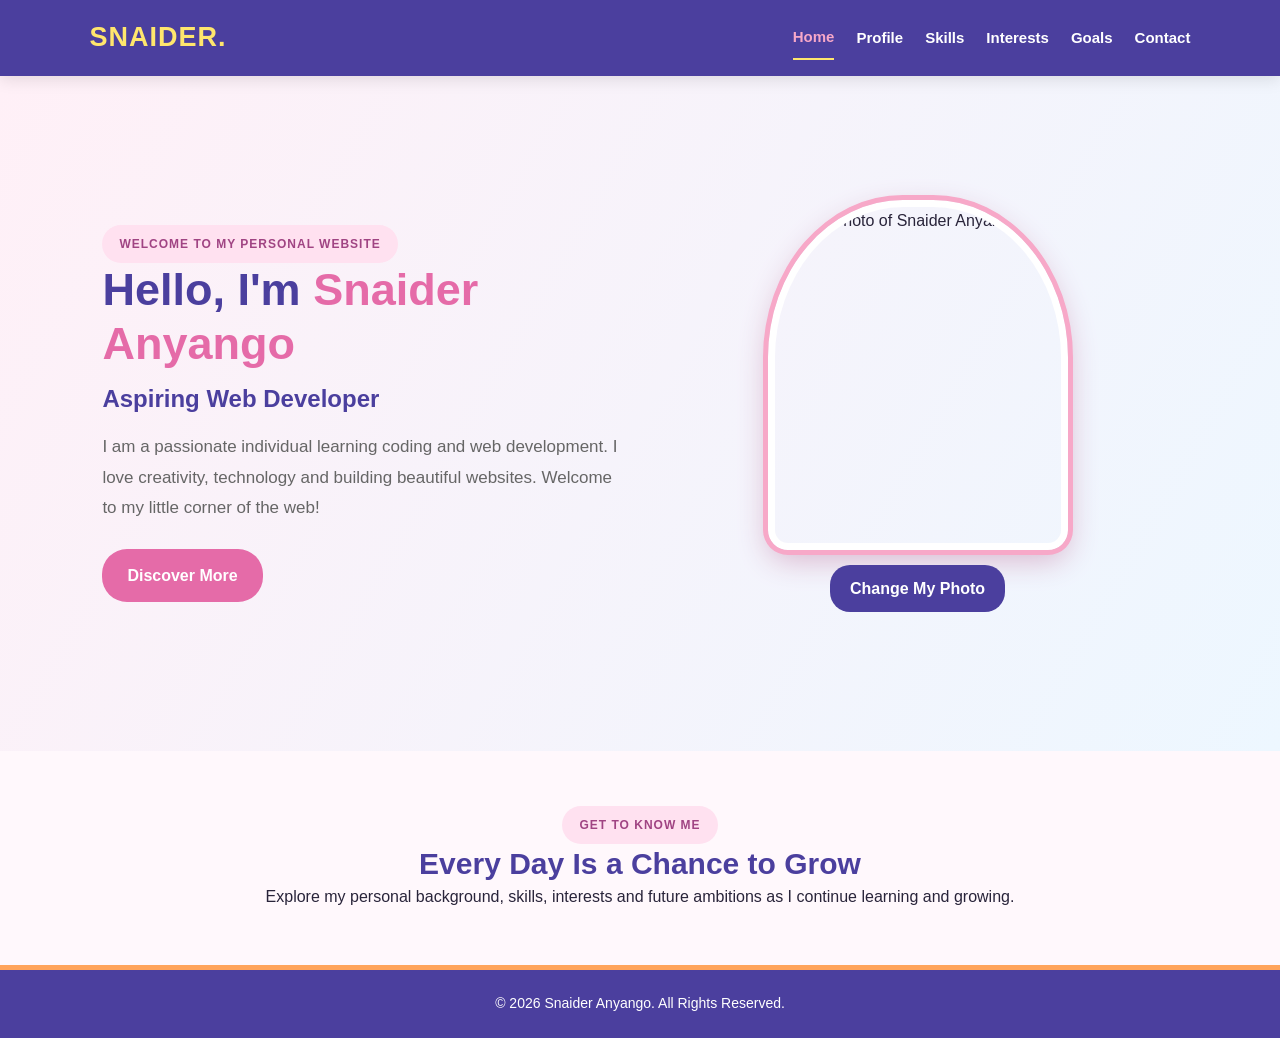
==== index.html @ adc33dcf "first commit" ====
<!DOCTYPE html>
<html lang="en">
<head>
    <meta charset="UTF-8">
    <meta name="viewport" content="width=device-width, initial-scale=1.0">
    <title>Home | Snaider Anyango</title>
    <link rel="stylesheet" href="style.css">
</head>
<body>

<header class="navbar">
    <a href="index.html" class="logo">SNAIDER.</a>
    <button class="menu-toggle" aria-label="Open menu">☰</button>
    <nav class="nav-links">
        <a href="index.html" class="active">Home</a>
        <a href="profile.html">Profile</a>
        <a href="skills.html">Skills</a>
        <a href="interests.html">Interests</a>
        <a href="goals.html">Goals</a>
        <a href="contact.html">Contact</a>
    </nav>
</header>

<main>
    <section class="hero">
        <div class="hero-content">
            <span class="small-tag">WELCOME TO MY PERSONAL WEBSITE</span>
            <h1>Hello, I'm <span>Snaider Anyango</span></h1>
            <h2>Aspiring Web Developer</h2>

            <p>
                I am a passionate individual learning coding and web
                development. I love creativity, technology and building
                beautiful websites. Welcome to my little corner of the web!
            </p>

            <a href="profile.html" class="btn">Discover More</a>
        </div>

        <div class="hero-image">
            <img id="profilePhoto"
                 src="images/profile.jpg"
                 alt="Photo of Snaider Anyango">

            <label for="photoUpload" class="upload-btn">
                Change My Photo
            </label>
            <input type="file" id="photoUpload" accept="image/*">
        </div>
    </section>

    <section class="home-welcome">
        <span class="small-tag">GET TO KNOW ME</span>
        <h2>Every Day Is a Chance to Grow</h2>
        <p>
            Explore my personal background, skills, interests and future
            ambitions as I continue learning and growing.
        </p>
    </section>
</main>

<footer>
    <p>&copy; <span id="year">2026</span> Snaider Anyango. All Rights Reserved.</p>
</footer>

<script src="script.js"></script>
</body>
</html>
---- style.css ----
/* ==================================================
   SNAIDER ANYANGO - PERSONAL PROFILE WEBSITE
   Complete Website Design
   Colours: Pink, Green, Blue, White, Yellow,
            Orange, Violet and Indigo
================================================== */


/* ==================================================
   1. COLOUR VARIABLES
================================================== */

:root {
    --pink: #F7A8C8;
    --light-green: #A8E6A3;
    --blue: #55A9E8;
    --white: #FFFFFF;
    --yellow: #FFE66D;
    --orange: #FFA45B;
    --violet: #A78BFA;
    --indigo: #4B3F9E;

    --dark: #29243A;
    --grey: #777386;
    --light-bg: #F8F7FF;

    --shadow: 0 8px 25px rgba(75, 63, 158, 0.12);
    --radius: 18px;
}


/* ==================================================
   2. GENERAL WEBSITE STYLING
================================================== */

* {
    margin: 0;
    padding: 0;
    box-sizing: border-box;
}

html {
    scroll-behavior: smooth;
}

body {
    font-family: 'Segoe UI', Arial, sans-serif;
    background: var(--light-bg);
    color: var(--dark);
    line-height: 1.7;
}

img {
    max-width: 100%;
    display: block;
}

a {
    text-decoration: none;
}

button,
input,
textarea {
    font-family: inherit;
}


/* ==================================================
   3. NAVIGATION BAR
================================================== */

header {
    background: var(--indigo);
    position: sticky;
    top: 0;
    z-index: 1000;
    box-shadow: 0 4px 15px rgba(0,0,0,0.1);
}

.navbar {
    min-height: 75px;
    padding: 15px 7%;
    display: flex;
    align-items: center;
    justify-content: space-between;
}

.logo {
    color: var(--yellow);
    font-size: 27px;
    font-weight: 800;
    letter-spacing: 1px;
}

.nav-links {
    display: flex;
    align-items: center;
    gap: 22px;
    list-style: none;
}

.nav-links a {
    color: var(--white);
    font-size: 15px;
    font-weight: 600;
    transition: 0.3s;
    padding: 8px 0;
}

.nav-links a:hover,
.nav-links a.active {
    color: var(--pink);
    border-bottom: 2px solid var(--yellow);
}

/* Mobile menu icon */

.menu-toggle {
    display: none;
    background: var(--pink);
    color: var(--indigo);
    font-size: 25px;
    border: none;
    padding: 5px 12px;
    border-radius: 8px;
    cursor: pointer;
}


/* ==================================================
   4. COMMON PAGE HEADINGS
================================================== */

h1,
h2,
h3 {
    color: var(--indigo);
    line-height: 1.3;
}

.page-heading {
    text-align: center;
    padding: 55px 20px 35px;
}

.page-heading h1 {
    font-size: 38px;
    margin-bottom: 12px;
}

.page-heading p {
    color: var(--grey);
    font-size: 16px;
}

section {
    padding: 55px 8%;
}


/* ==================================================
   5. HOME PAGE
================================================== */

.hero {
    min-height: 80vh;
    display: flex;
    align-items: center;
    justify-content: space-between;
    gap: 50px;
    padding: 65px 8%;

    background: linear-gradient(
        120deg,
        #FFFFFF 45%,
        #FCE4EF 45%,
        #E7DEFF 100%
    );
}

.hero-content {
    flex: 1;
}

.hero-content h4 {
    color: #D76E9C;
    letter-spacing: 3px;
    font-size: 14px;
    margin-bottom: 20px;
}

.hero-content h1 {
    color: var(--indigo);
    font-size: 45px;
    margin-bottom: 12px;
}

.hero-content h1 span {
    color: #D76E9C;
}

.hero-content h2 {
    color: var(--blue);
    margin-bottom: 18px;
}

.hero-content p {
    max-width: 550px;
    font-size: 17px;
    line-height: 1.9;
    color: var(--dark);
    margin-bottom: 20px;
}

.hero-btn {
    display: inline-block;
    background: var(--violet);
    color: var(--white);
    padding: 13px 28px;
    border-radius: 30px;
    font-weight: bold;
    transition: 0.3s;
}

.hero-btn:hover {
    background: var(--orange);
    color: var(--dark);
    transform: translateY(-3px);
}

/* Home page photo - RIGHT SIDE */

.hero-image {
    flex: 1;
    display: flex;
    flex-direction: column;
    align-items: center;
    justify-content: center;
}

.hero-image img {
    width: 320px;
    height: 370px;
    object-fit: cover;
    border-radius: 45% 45% 20px 20px;
    border: 7px solid var(--white);
    outline: 5px solid var(--pink);
    box-shadow: var(--shadow);
}

.upload-btn {
    background: var(--yellow);
    color: var(--dark);
    padding: 12px 22px;
    border-radius: 25px;
    margin-top: 25px;
    cursor: pointer;
    font-weight: 600;
    transition: 0.3s;
}

.upload-btn:hover {
    background: var(--light-green);
}


/* ==================================================
   6. PROFILE PAGE
================================================== */

.profile-section {
    max-width: 1100px;
    margin: auto;
    padding: 55px 25px;
}

.profile-box {
    background: var(--white);
    padding: 35px;
    border-radius: var(--radius);
    box-shadow: var(--shadow);
    border-left: 6px solid var(--pink);
    margin-bottom: 25px;
}

.profile-box h2 {
    margin-bottom: 15px;
    color: var(--indigo);
}

.profile-box p {
    color: var(--grey);
    line-height: 1.9;
}

.profile-grid {
    display: grid;
    grid-template-columns: repeat(2, 1fr);
    gap: 22px;
}

.profile-card {
    background: #FCE4EF;
    padding: 25px;
    border-radius: var(--radius);
    transition: 0.3s;
}

.profile-card:nth-child(2) {
    background: #EAF4FF;
}

.profile-card:nth-child(3) {
    background: #FFF8D9;
}

.profile-card:nth-child(4) {
    background: #E4F7E3;
}

.profile-card:hover {
    transform: translateY(-6px);
    box-shadow: var(--shadow);
}


/* ==================================================
   7. SKILLS PAGE
================================================== */

.skills-section {
    max-width: 1100px;
    margin: auto;
    padding: 50px 25px;
}

.skills-grid {
    display: grid;
    grid-template-columns: repeat(3, 1fr);
    gap: 22px;
}

.skill-card {
    background: var(--white);
    padding: 28px;
    border-radius: var(--radius);
    box-shadow: var(--shadow);
    text-align: center;
    border-bottom: 5px solid var(--pink);
    transition: 0.3s;
}

.skill-card:nth-child(2) {
    border-color: var(--blue);
}

.skill-card:nth-child(3) {
    border-color: var(--light-green);
}

.skill-card:nth-child(4) {
    border-color: var(--yellow);
}

.skill-card:nth-child(5) {
    border-color: var(--orange);
}

.skill-card:nth-child(6) {
    border-color: var(--violet);
}

.skill-card:hover {
    transform: translateY(-8px);
}

.skill-card h3 {
    margin: 12px 0;
}

.skill-icon {
    font-size: 40px;
}

/* Skill progress bars */

.skill-bar {
    width: 100%;
    height: 10px;
    background: #EEEAFB;
    border-radius: 20px;
    overflow: hidden;
    margin-top: 15px;
}

.skill-progress {
    height: 100%;
    background: linear-gradient(
        90deg,
        var(--pink),
        var(--violet),
        var(--blue)
    );
    border-radius: 20px;
}


/* ==================================================
   8. INTERESTS PAGE
================================================== */

.interests-section {
    max-width: 1100px;
    margin: auto;
    padding: 50px 25px;
}

.interests-grid {
    display: grid;
    grid-template-columns: repeat(3, 1fr);
    gap: 25px;
}

.interest-card {
    background: var(--white);
    padding: 30px 22px;
    text-align: center;
    border-radius: var(--radius);
    box-shadow: var(--shadow);
    transition: 0.3s;
}

.interest-card:hover {
    transform: translateY(-8px) rotate(1deg);
}

.interest-card:nth-child(1) {
    background: #FCE4EF;
}

.interest-card:nth-child(2) {
    background: #EAF4FF;
}

.interest-card:nth-child(3) {
    background: #E4F7E3;
}

.interest-card:nth-child(4) {
    background: #FFF8D9;
}

.interest-card:nth-child(5) {
    background: #F3EEFF;
}

.interest-card:nth-child(6) {
    background: #FFF0E4;
}

.interest-icon {
    font-size: 42px;
    margin-bottom: 15px;
}

.interest-card h3 {
    margin-bottom: 10px;
}

.interest-card p {
    color: var(--grey);
}


/* ==================================================
   9. GOALS AND AMBITIONS PAGE
================================================== */

.goals-hero {
    position: relative;
    padding: 75px 8%;
    background: linear-gradient(
        120deg,
        var(--indigo),
        var(--violet),
        var(--pink)
    );
    color: var(--white);
    overflow: hidden;
    border-radius: 0 0 45px 45px;
}

.goals-intro {
    max-width: 700px;
    position: relative;
    z-index: 2;
}

.small-tag {
    display: inline-block;
    background: var(--yellow);
    color: var(--dark);
    padding: 9px 16px;
    border-radius: 30px;
    font-size: 12px;
    font-weight: bold;
    letter-spacing: 2px;
}

.goals-hero h1 {
    color: var(--white);
    font-size: 45px;
    margin-top: 30px;
}

.goals-hero h1 span {
    color: var(--yellow);
}

.goals-hero p {
    color: var(--white);
    font-size: 17px;
    line-height: 1.8;
}

.goals-decoration {
    position: absolute;
    right: 10%;
    top: 10px;
    font-size: 180px;
    color: rgba(255,255,255,0.15);
}

.goals-container {
    max-width: 1100px;
    margin: auto;
    padding: 55px 25px;
}

.vision-mission {
    display: grid;
    grid-template-columns: repeat(2, 1fr);
    gap: 25px;
}

.goal-card {
    padding: 35px;
    border-radius: 22px;
    min-height: 190px;
    transition: 0.3s;
}

.goal-card:hover,
.future-card:hover {
    transform: translateY(-7px);
}

.vision-card {
    background: #FCE4EF;
    border-left: 7px solid var(--pink);
}

.mission-card {
    background: #EAF4FF;
    border-left: 7px solid var(--blue);
}

.goal-icon {
    font-size: 35px;
}

.goal-card h2 {
    margin: 10px 0;
}

.goal-card p {
    line-height: 1.8;
}

.goals-heading {
    text-align: center;
    margin: 75px 0 30px;
}

.goals-heading span {
    color: #E58A38;
    font-weight: bold;
    font-size: 12px;
    letter-spacing: 2px;
}

.goals-heading h2 {
    font-size: 32px;
    margin: 12px 0;
}

.goals-heading p {
    color: var(--grey);
}

.goal-list {
    display: grid;
    grid-template-columns: repeat(2, 1fr);
    gap: 18px;
}

.goal-item {
    display: flex;
    align-items: center;
    gap: 16px;
    padding: 22px;
    background: var(--white);
    border-radius: 16px;
    box-shadow: var(--shadow);
    border: 1px solid #EEEAFB;
    transition: 0.3s;
}

.goal-item:hover {
    transform: translateX(6px);
    border-color: var(--violet);
}

.number {
    background: var(--indigo);
    color: var(--white);
    min-width: 42px;
    height: 42px;
    display: grid;
    place-items: center;
    border-radius: 12px;
    font-weight: bold;
}

.goal-item h3 {
    margin: 0 0 7px;
    font-size: 17px;
}

.goal-item p {
    color: var(--grey);
    margin: 0;
    font-size: 14px;
}

.goal-symbol {
    margin-left: auto;
    font-size: 25px;
}

.future-grid {
    display: grid;
    grid-template-columns: repeat(4, 1fr);
    gap: 18px;
}

.future-card {
    padding: 25px 18px;
    border-radius: 18px;
    text-align: center;
    transition: 0.3s;
}

.future-card > div {
    font-size: 38px;
    margin-bottom: 15px;
}

.future-card h3 {
    font-size: 17px;
}

.future-card p {
    line-height: 1.6;
    font-size: 14px;
}

.future-pink {
    background: #FCE4EF;
}

.future-blue {
    background: #EAF4FF;
}

.future-yellow {
    background: #FFF8D9;
}

.future-green {
    background: #E4F7E3;
}

.motto-section {
    margin-top: 80px;
    padding: 55px 30px;
    text-align: center;
    background: linear-gradient(
        120deg,
        var(--indigo),
        var(--violet)
    );
    border-radius: 25px;
    color: var(--white);
}

.motto-star {
    color: var(--yellow);
    font-size: 35px;
}

.motto-section h2 {
    color: var(--yellow);
    letter-spacing: 4px;
}

.motto-section blockquote {
    font-size: 23px;
    font-style: italic;
    line-height: 1.7;
    max-width: 750px;
    margin: 25px auto;
    color: var(--white);
}

.motto-section p {
    color: var(--yellow);
    font-weight: bold;
}


/* ==================================================
   10. CONTACT PAGE
================================================== */

.contact-section {
    background: linear-gradient(
        135deg,
        var(--white),
        #FCE4EF,
        #EAF4FF,
        #F3EEFF
    );
    padding: 45px 20px;
}

.contact-box {
    max-width: 600px;
    margin: 35px auto;
    padding: 35px;
    background: var(--white);
    border-radius: 18px;
    box-shadow: var(--shadow);
    border-top: 5px solid var(--pink);
}

.contact-box h3 {
    text-align: center;
    color: var(--indigo);
    margin-bottom: 25px;
    font-size: 23px;
}

.contact-box form {
    display: flex;
    flex-direction: column;
    gap: 12px;
}

.contact-box label {
    color: var(--indigo);
    font-weight: 600;
    margin-top: 8px;
}

.contact-box input,
.contact-box textarea {
    width: 100%;
    padding: 14px;
    border: 1px solid var(--light-green);
    border-radius: 9px;
    outline: none;
    font-size: 15px;
    background: #F5FAFF;
}

.contact-box input:focus,
.contact-box textarea:focus {
    border-color: var(--blue);
    box-shadow: 0 0 5px rgba(85,169,232,0.3);
}

.contact-box textarea {
    resize: vertical;
}

.contact-box button {
    margin-top: 15px;
    font-size: 16px;
    background: var(--violet);
    color: var(--white);
    border: none;
    padding: 14px;
    border-radius: 9px;
    cursor: pointer;
    transition: 0.3s;
}

.contact-box button:hover {
    background: var(--orange);
    color: var(--dark);
}

.contact-box button:disabled {
    opacity: 0.6;
    cursor: not-allowed;
}

.contact-note {
    text-align: center;
    margin-top: 25px;
    color: var(--indigo);
    line-height: 1.7;
}

#form-status {
    text-align: center;
    font-weight: 600;
    margin-top: 12px;
}


/* ==================================================
   11. COMMON CARDS AND BUTTONS
================================================== */

.card {
    background: var(--white);
    padding: 25px;
    border-radius: var(--radius);
    box-shadow: var(--shadow);
    transition: 0.3s;
}

.card:hover {
    transform: translateY(-5px);
}

button {
    transition: 0.3s;
}


/* ==================================================
   12. FOOTER
================================================== */

footer {
    background: var(--indigo);
    color: var(--white);
    text-align: center;
    padding: 22px;
    border-top: 5px solid var(--orange);
}

footer p {
    color: var(--white);
    font-size: 14px;
}


/* ==================================================
   13. RESPONSIVE DESIGN - TABLETS
================================================== */

@media (max-width: 900px) {

    .navbar {
        padding: 15px 4%;
    }

    .nav-links {
        gap: 12px;
    }

    .hero {
        padding: 50px 5%;
    }

    .hero-content h1 {
        font-size: 35px;
    }

    .skills-grid,
    .interests-grid {
        grid-template-columns: repeat(2, 1fr);
    }

    .future-grid {
        grid-template-columns: repeat(2, 1fr);
    }

}


/* ==================================================
   14. RESPONSIVE DESIGN - MOBILE PHONES
================================================== */

@media (max-width: 768px) {

    /* Navigation */

    .navbar {
        flex-wrap: wrap;
    }

    .menu-toggle {
        display: block;
    }

    .nav-links {
        display: none;
        width: 100%;
        flex-direction: column;
        align-items: flex-start;
        gap: 0;
        padding: 15px 0;
    }

    .nav-links.show {
        display: flex;
    }

    .nav-links li {
        width: 100%;
    }

    .nav-links a {
        display: block;
        padding: 12px 5px;
    }

    /* Home */

    .hero {
        flex-direction: column;
        text-align: center;
        padding: 45px 7%;
    }

    .hero-content h1 {
        font-size: 32px;
    }

    .hero-content p {
        margin-left: auto;
        margin-right: auto;
    }

    .hero-image img {
        width: 260px;
        height: 300px;
    }

    /* Other pages */

    .profile-grid,
    .vision-mission,
    .goal-list {
        grid-template-columns: 1fr;
    }

    .skills-grid,
    .interests-grid {
        grid-template-columns: repeat(2, 1fr);
    }

    .goals-hero h1 {
        font-size: 32px;
    }

    .goals-decoration {
        font-size: 100px;
        right: 5%;
    }

    .motto-section blockquote {
        font-size: 19px;
    }

}


/* ==================================================
   15. SMALL MOBILE PHONES
================================================== */

@media (max-width: 450px) {

    .logo {
        font-size: 22px;
    }

    .hero-content h1 {
        font-size: 28px;
    }

    .page-heading h1 {
        font-size: 29px;
    }

    .skills-grid,
    .interests-grid,
    .future-grid {
        grid-template-columns: 1fr;
    }

    .contact-box {
        padding: 22px;
        margin: 15px auto;
    }

    .goal-item {
        padding: 15px;
        gap: 10px;
    }

    .goals-container {
        padding: 35px 15px;
    }

    section {
        padding: 35px 5%;
    }

}

/* =================================
   GOALS AND AMBITIONS PAGE
================================= */

.goals-hero {
    position: relative;
    padding: 75px 8%;
    background: linear-gradient(120deg, #4B3F9E, #A78BFA, #F7A8C8);
    color: white;
    overflow: hidden;
    border-radius: 0 0 45px 45px;
}

.goals-intro {
    max-width: 700px;
    position: relative;
    z-index: 2;
}

.small-tag {
    background: #FFE66D;
    color: #29243A;
    padding: 9px 16px;
    border-radius: 30px;
    font-size: 12px;
    font-weight: bold;
    letter-spacing: 2px;
}

.goals-hero h1 {
    color: white;
    font-size: 45px;
    line-height: 1.2;
    margin-top: 30px;
}

.goals-hero h1 span {
    color: #FFE66D;
}

.goals-hero p {
    color: white;
    font-size: 17px;
    line-height: 1.8;
}

.goals-decoration {
    position: absolute;
    right: 10%;
    top: 10px;
    font-size: 180px;
    color: rgba(255,255,255,0.15);
}

/* MAIN CONTAINER */

.goals-container {
    max-width: 1100px;
    margin: auto;
    padding: 55px 25px;
}

/* VISION AND MISSION */

.vision-mission {
    display: grid;
    grid-template-columns: repeat(2, 1fr);
    gap: 25px;
}

.goal-card {
    padding: 35px;
    border-radius: 22px;
    min-height: 190px;
    transition: 0.3s;
}

.goal-card:hover,
.future-card:hover {
    transform: translateY(-7px);
}

.vision-card {
    background: #FCE4EF;
    border-left: 7px solid #F7A8C8;
}

.mission-card {
    background: #EAF4FF;
    border-left: 7px solid #55A9E8;
}

.goal-icon {
    font-size: 35px;
}

.goal-card h2 {
    color: #4B3F9E;
}

.goal-card p {
    line-height: 1.8;
    color: #39334B;
}

/* SECTION HEADINGS */

.goals-heading {
    text-align: center;
    margin: 75px 0 30px;
}

.goals-heading span {
    color: #E58A38;
    font-weight: bold;
    font-size: 12px;
    letter-spacing: 2px;
}

.goals-heading h2 {
    color: #4B3F9E;
    font-size: 32px;
    margin: 12px 0;
}

.goals-heading p {
    color: #777;
}

/* SHORT-TERM GOALS */

.goal-list {
    display: grid;
    grid-template-columns: repeat(2, 1fr);
    gap: 18px;
}

.goal-item {
    display: flex;
    align-items: center;
    gap: 16px;
    padding: 22px;
    background: white;
    border-radius: 16px;
    box-shadow: 0 5px 20px rgba(75,63,158,0.09);
    border: 1px solid #EEEAFB;
    transition: 0.3s;
}

.goal-item:hover {
    transform: translateX(6px);
    border-color: #A78BFA;
}

.number {
    background: #4B3F9E;
    color: white;
    min-width: 42px;
    height: 42px;
    display: grid;
    place-items: center;
    border-radius: 12px;
    font-weight: bold;
}

.goal-item h3 {
    color: #4B3F9E;
    margin: 0 0 7px;
    font-size: 17px;
}

.goal-item p {
    color: #666;
    margin: 0;
    line-height: 1.5;
    font-size: 14px;
}

.goal-symbol {
    margin-left: auto;
    font-size: 25px;
}

/* LONG-TERM GOALS */

.long-heading {
    margin-top: 85px;
}

.future-grid {
    display: grid;
    grid-template-columns: repeat(4, 1fr);
    gap: 18px;
}

.future-card {
    padding: 25px 18px;
    border-radius: 18px;
    text-align: center;
    transition: 0.3s;
}

.future-card > div {
    font-size: 38px;
    margin-bottom: 15px;
}

.future-card h3 {
    color: #4B3F9E;
    font-size: 17px;
}

.future-card p {
    color: #45404D;
    line-height: 1.6;
    font-size: 14px;
}

.future-pink {
    background: #FCE4EF;
}

.future-blue {
    background: #EAF4FF;
}

.future-yellow {
    background: #FFF8D9;
}

.future-green {
    background: #E4F7E3;
}

/* MOTTO SECTION */

.motto-section {
    margin-top: 80px;
    padding: 55px 30px;
    text-align: center;
    background: linear-gradient(120deg, #4B3F9E, #A78BFA);
    border-radius: 25px;
    color: white;
    position: relative;
    overflow: hidden;
}

.motto-star {
    color: #FFE66D;
    font-size: 35px;
}

.motto-section h2 {
    color: #FFE66D;
    letter-spacing: 4px;
}

.motto-section blockquote {
    font-size: 23px;
    font-style: italic;
    line-height: 1.7;
    max-width: 750px;
    margin: 25px auto;
    color: white;
}

.motto-section p {
    color: #FFE66D;
    font-weight: bold;
}

/* RESPONSIVE DESIGN */

@media (max-width: 768px) {

    .goals-hero h1 {
        font-size: 32px;
    }

    .vision-mission,
    .goal-list {
        grid-template-columns: 1fr;
    }

    .future-grid {
        grid-template-columns: repeat(2, 1fr);
    }

    .goals-decoration {
        font-size: 100px;
        right: 5%;
    }

    .motto-section blockquote {
        font-size: 19px;
    }
}

@media (max-width: 450px) {

    .future-grid {
        grid-template-columns: 1fr;
    }

    .goals-container {
        padding: 35px 15px;
    }
}


/* GENERAL PAGE DESIGN */
body {
    margin: 0;
    font-family: Arial, sans-serif;
    background: #fff8fc;
    color: #29243A;
}

a {
    text-decoration: none;
}

.small-tag {
    display: inline-block;
    color: #a04483;
    background: #ffe1f0;
    padding: 9px 17px;
    border-radius: 25px;
    font-size: 12px;
    font-weight: bold;
    letter-spacing: 1px;
}

.page-heading {
    text-align: center;
    padding: 65px 20px 35px;
}

.page-heading h1 {
    font-size: 38px;
    margin: 20px 0 10px;
    color: #4b3f9e;
}

.page-heading p {
    color: #777;
    font-size: 16px;
}

/* HOME PAGE */
.hero {
    min-height: 75vh;
    display: flex;
    align-items: center;
    justify-content: space-around;
    gap: 35px;
    padding: 50px 8%;
    background: linear-gradient(120deg, #fff0f7, #edf7ff);
}

.hero-content {
    flex: 1;
    max-width: 600px;
}

.hero-content h1 {
    font-size: 45px;
    line-height: 1.2;
}

.hero-content h1 span {
    color: #e56ba8;
}

.hero-content h2 {
    color: #4b3f9e;
}

.hero-content p {
    line-height: 1.8;
    color: #666;
    margin-bottom: 25px;
}

.btn {
    display: inline-block;
    background: #e56ba8;
    color: white;
    padding: 13px 25px;
    border-radius: 25px;
    font-weight: bold;
}

.btn:hover {
    background: #4b3f9e;
}

.hero-image {
    flex: 1;
    text-align: center;
}

.hero-image img {
    width: 300px;
    height: 350px;
    object-fit: cover;
    border-radius: 45% 45% 20px 20px;
    border: 7px solid white;
    box-shadow: 0 10px 30px #d9b5cd;
}

#photoUpload {
    display: none;
}

.upload-btn {
    display: block;
    width: fit-content;
    margin: 15px auto;
    padding: 10px 20px;
    background: #4b3f9e;
    color: white;
    border-radius: 20px;
    cursor: pointer;
}

.home-welcome {
    text-align: center;
    padding: 55px 20px;
}

.home-welcome h2 {
    color: #4b3f9e;
    font-size: 30px;
}

/* PROFILE PAGE */
.profile-container {
    display: grid;
    grid-template-columns: repeat(2, 1fr);
    gap: 25px;
    max-width: 1050px;
    margin: 20px auto 70px;
    padding: 0 20px;
}

.profile-card {
    background: white;
    padding: 30px;
    border-radius: 20px;
    box-shadow: 0 5px 20px #eadce8;
    border-bottom: 5px solid #f7a8c8;
    transition: 0.3s;
}

.profile-card:hover,
.skill-card:hover,
.interest-card:hover {
    transform: translateY(-7px);
}

.profile-card h2 {
    color: #4b3f9e;
}

.profile-card p {
    color: #666;
    line-height: 1.8;
}

.profile-icon {
    font-size: 35px;
}

/* SKILLS PAGE */
.skills-container {
    display: grid;
    grid-template-columns: repeat(3, 1fr);
    gap: 25px;
    max-width: 1100px;
    margin: 20px auto 70px;
    padding: 0 20px;
}

.skill-card {
    background: white;
    text-align: center;
    padding: 30px 22px;
    border-radius: 20px;
    box-shadow: 0 5px 20px #eadce8;
    transition: 0.3s;
}

.skill-card:nth-child(1) {
    border-top: 5px solid #55a9e8;
}

.skill-card:nth-child(2) {
    border-top: 5px solid #f7a8c8;
}

.skill-card:nth-child(3) {
    border-top: 5px solid #ffa45b;
}

.skill-card:nth-child(4) {
    border-top: 5px solid #a8e6a3;
}

.skill-card:nth-child(5) {
    border-top: 5px solid #a78bfa;
}

.skill-card:nth-child(6) {
    border-top: 5px solid #ffe66d;
}

.skill-icon {
    font-size: 40px;
}

.skill-card h2 {
    color: #4b3f9e;
}

.skill-card p {
    color: #666;
    line-height: 1.7;
}

.skill-label {
    display: inline-block;
    margin-top: 10px;
    padding: 8px 13px;
    background: #f4eaff;
    color: #7046a5;
    border-radius: 20px;
    font-size: 12px;
    font-weight: bold;
}

/* INTERESTS PAGE */
.interests-grid {
    display: grid;
    grid-template-columns: repeat(3, 1fr);
    gap: 25px;
    max-width: 1100px;
    margin: 20px auto 70px;
    padding: 0 20px;
}

.interest-card {
    text-align: center;
    background: white;
    padding: 30px 22px;
    border-radius: 20px;
    box-shadow: 0 5px 20px #eadce8;
    transition: 0.3s;
}

.interest-card:nth-child(1) {
    background: #edf7ff;
}

.interest-card:nth-child(2) {
    background: #fff0f7;
}

.interest-card:nth-child(3) {
    background: #f3efff;
}

.interest-card:nth-child(4) {
    background: #efffed;
}

.interest-card:nth-child(5) {
    background: #fff9df;
}

.interest-card:nth-child(6) {
    background: #fff0e6;
}

.interest-icon {
    font-size: 42px;
}

.interest-card h2 {
    color: #4b3f9e;
}

.interest-card p {
    color: #666;
    line-height: 1.7;
}

/* FOOTER */
footer {
    text-align: center;
    padding: 22px;
    background: #4b3f9e;
    color: white;
}

/* MOBILE RESPONSIVENESS */
@media (max-width: 768px) {
    .hero {
        flex-direction: column;
        text-align: center;
    }

    .hero-content h1 {
        font-size: 34px;
    }

    .profile-container,
    .skills-container,
    .interests-grid {
        grid-template-columns: 1fr;
    }

    .page-heading h1 {
        font-size: 30px;
    }

    .hero-image img {
        width: 240px;
        height: 280px;
    }
}

/* ==================================================
   END OF SNAIDER'S PERSONAL WEBSITE DESIGN
================================================== */
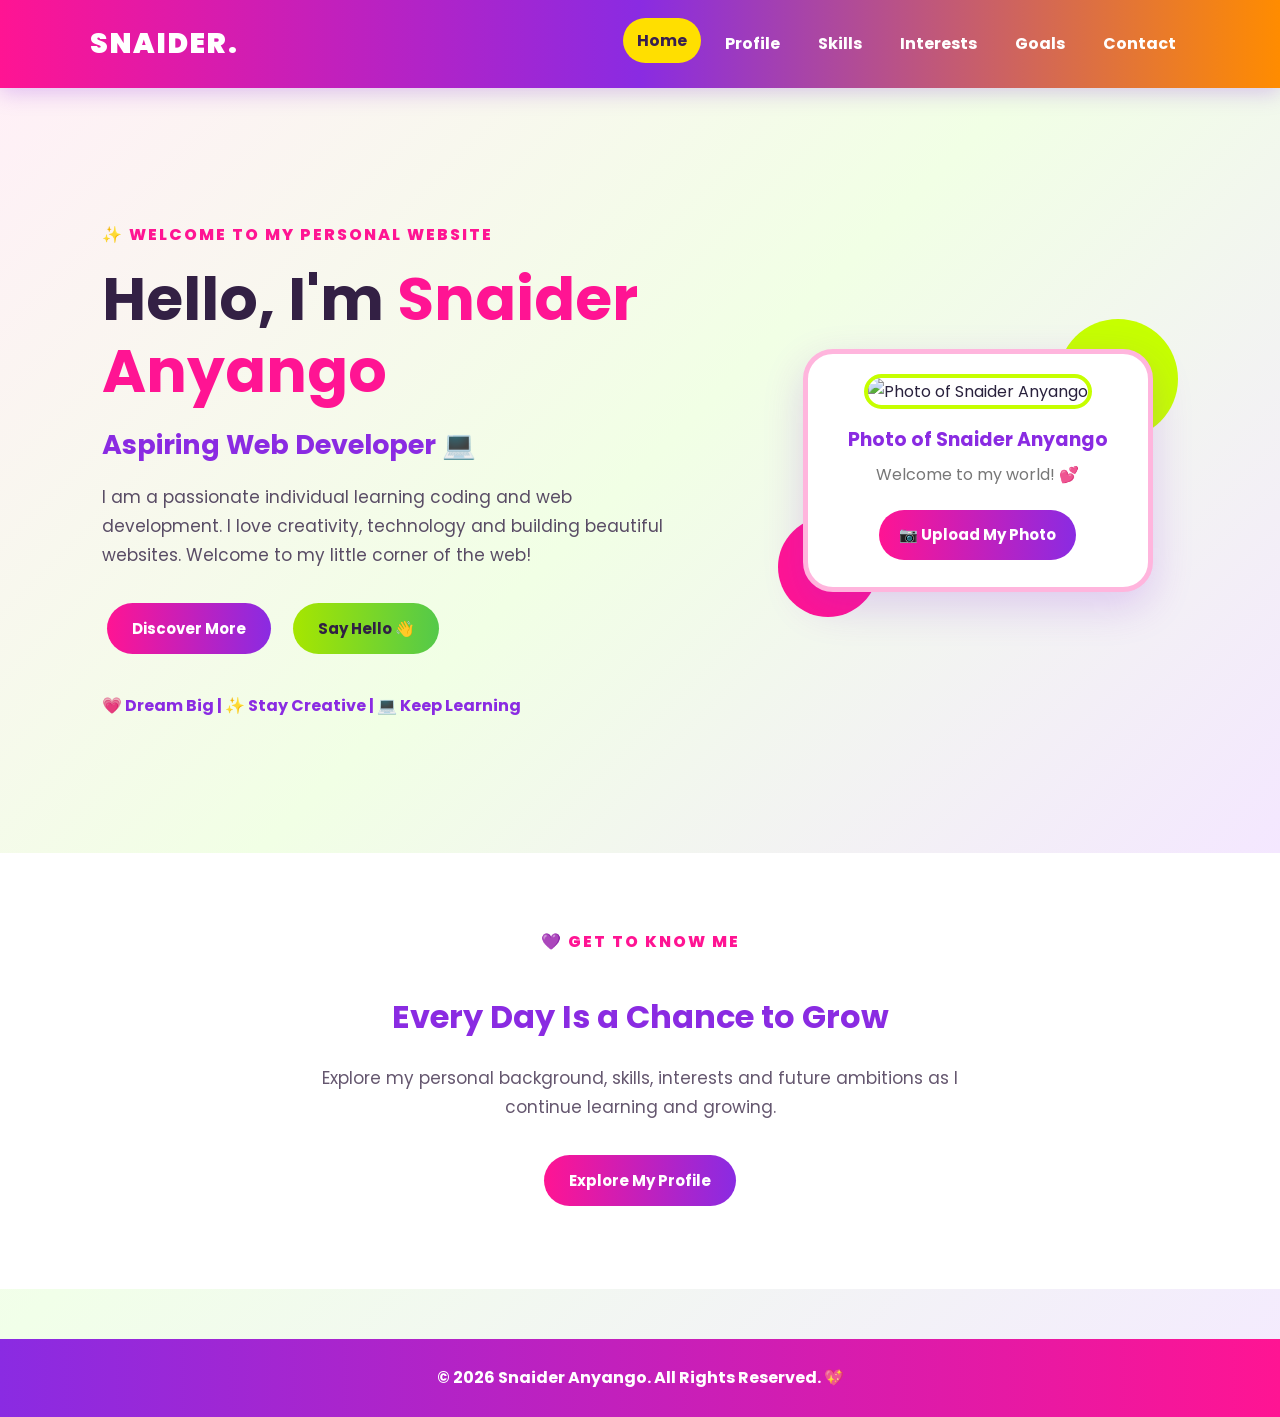
==== commit d32abe71: "initial commit" ====
--- a/index.html
+++ b/index.html
@@ -4,66 +4,107 @@
 <head>
     <meta charset="UTF-8">
     <meta name="viewport" content="width=device-width, initial-scale=1.0">
-    <title>Home | Snaider Anyango</title>
+    <title>Snaider Anyango | Personal Website</title>
+
+    <link href="https://fonts.googleapis.com/css2?family=Poppins:wght@400;500;600;700;800&display=swap" rel="stylesheet">
     <link rel="stylesheet" href="style.css">
+    <script src="script.js" defer></script>
 </head>
+
 <body>
 
-<header class="navbar">
-    <a href="index.html" class="logo">SNAIDER.</a>
-    <button class="menu-toggle" aria-label="Open menu">☰</button>
-    <nav class="nav-links">
-        <a href="index.html" class="active">Home</a>
-        <a href="profile.html">Profile</a>
-        <a href="skills.html">Skills</a>
-        <a href="interests.html">Interests</a>
-        <a href="goals.html">Goals</a>
-        <a href="contact.html">Contact</a>
-    </nav>
-</header>
+    <!-- NAVIGATION -->
+    <header class="header">
+        <a href="index.html" class="logo">SNAIDER.</a>
 
-<main>
-    <section class="hero">
-        <div class="hero-content">
-            <span class="small-tag">WELCOME TO MY PERSONAL WEBSITE</span>
+        <button class="menu-toggle" id="menuToggle">☰</button>
+
+        <nav id="navbar">
+            <a href="index.html" class="active">Home</a>
+            <a href="profile.html">Profile</a>
+            <a href="skills.html">Skills</a>
+            <a href="interests.html">Interests</a>
+            <a href="goals.html">Goals</a>
+            <a href="contact.html">Contact</a>
+        </nav>
+    </header>
+
+    <!-- HOME HERO SECTION -->
+    <section class="home-hero">
+
+        <div class="home-content">
+            <p class="welcome-label">✨ WELCOME TO MY PERSONAL WEBSITE</p>
+
             <h1>Hello, I'm <span>Snaider Anyango</span></h1>
-            <h2>Aspiring Web Developer</h2>
 
-            <p>
+            <h2>Aspiring Web Developer 💻</h2>
+
+            <p class="home-description">
                 I am a passionate individual learning coding and web
                 development. I love creativity, technology and building
                 beautiful websites. Welcome to my little corner of the web!
             </p>
 
-            <a href="profile.html" class="btn">Discover More</a>
+            <div class="home-buttons">
+                <a href="profile.html" class="btn">Discover More</a>
+                <a href="contact.html" class="btn second-btn">Say Hello 👋</a>
+            </div>
+
+            <div class="social-text">
+                💗 Dream Big | ✨ Stay Creative | 💻 Keep Learning
+            </div>
         </div>
 
-        <div class="hero-image">
-            <img id="profilePhoto"
-                 src="images/profile.jpg"
-                 alt="Photo of Snaider Anyango">
+        <!-- HOME PROFILE PHOTO -->
+        <div class="home-photo-area">
 
-            <label for="photoUpload" class="upload-btn">
-                Change My Photo
-            </label>
-            <input type="file" id="photoUpload" accept="image/*">
+            <div class="photo-decoration decoration-one"></div>
+            <div class="photo-decoration decoration-two"></div>
+
+            <div class="home-photo-card">
+                <img
+                    src="images/snaider.jpg"
+                    id="homeProfilePhoto"
+                    alt="Photo of Snaider Anyango"
+                >
+
+                <h3>Photo of Snaider Anyango</h3>
+                <p>Welcome to my world! 💕</p>
+
+                <label for="homePhotoUpload" class="upload-btn">
+                    📷 Upload My Photo
+                </label>
+
+                <input
+                    type="file"
+                    id="homePhotoUpload"
+                    accept="image/*"
+                    hidden
+                >
+            </div>
+
         </div>
+
     </section>
 
-    <section class="home-welcome">
-        <span class="small-tag">GET TO KNOW ME</span>
+    <!-- ABOUT PREVIEW -->
+    <section class="get-to-know">
+        <p class="section-label">💜 GET TO KNOW ME</p>
+
         <h2>Every Day Is a Chance to Grow</h2>
+
         <p>
             Explore my personal background, skills, interests and future
             ambitions as I continue learning and growing.
         </p>
+
+        <a href="profile.html" class="btn">Explore My Profile</a>
     </section>
-</main>
 
-<footer>
-    <p>&copy; <span id="year">2026</span> Snaider Anyango. All Rights Reserved.</p>
-</footer>
+    <!-- FOOTER -->
+    <footer>
+        © 2026 Snaider Anyango. All Rights Reserved. 💖
+    </footer>
 
-<script src="script.js"></script>
 </body>
 </html>
--- a/style.css
+++ b/style.css
@@ -1,38 +1,7 @@
 
-/* ==================================================
-   SNAIDER ANYANGO - PERSONAL PROFILE WEBSITE
-   Complete Website Design
-   Colours: Pink, Green, Blue, White, Yellow,
-            Orange, Violet and Indigo
-================================================== */
-
-
-/* ==================================================
-   1. COLOUR VARIABLES
-================================================== */
-
-:root {
-    --pink: #F7A8C8;
-    --light-green: #A8E6A3;
-    --blue: #55A9E8;
-    --white: #FFFFFF;
-    --yellow: #FFE66D;
-    --orange: #FFA45B;
-    --violet: #A78BFA;
-    --indigo: #4B3F9E;
-
-    --dark: #29243A;
-    --grey: #777386;
-    --light-bg: #F8F7FF;
-
-    --shadow: 0 8px 25px rgba(75, 63, 158, 0.12);
-    --radius: 18px;
-}
-
-
-/* ==================================================
-   2. GENERAL WEBSITE STYLING
-================================================== */
+/* =================================
+   SNAIDER ANYANGO PERSONAL WEBSITE
+================================= */
 
 * {
     margin: 0;
@@ -46,137 +15,75 @@
 
 body {
     font-family: 'Segoe UI', Arial, sans-serif;
-    background: var(--light-bg);
-    color: var(--dark);
+    background: #fff5fa;
+    color: #444;
     line-height: 1.7;
 }
 
-img {
-    max-width: 100%;
-    display: block;
-}
-
-a {
-    text-decoration: none;
-}
-
-button,
-input,
-textarea {
-    font-family: inherit;
-}
-
-
-/* ==================================================
-   3. NAVIGATION BAR
-================================================== */
-
-header {
-    background: var(--indigo);
+/* NAVIGATION */
+
+.header {
+    background: white;
+    padding: 18px 7%;
+    display: flex;
+    justify-content: space-between;
+    align-items: center;
+    box-shadow: 0 3px 12px rgba(0,0,0,0.08);
     position: sticky;
     top: 0;
-    z-index: 1000;
-    box-shadow: 0 4px 15px rgba(0,0,0,0.1);
-}
-
-.navbar {
-    min-height: 75px;
-    padding: 15px 7%;
+    z-index: 100;
+}
+
+.logo {
+    color: #d63384;
+    font-size: 28px;
+    font-weight: bold;
+    text-decoration: none;
+    letter-spacing: 2px;
+}
+
+.header nav {
     display: flex;
-    align-items: center;
-    justify-content: space-between;
-}
-
-.logo {
-    color: var(--yellow);
-    font-size: 27px;
-    font-weight: 800;
-    letter-spacing: 1px;
-}
-
-.nav-links {
-    display: flex;
-    align-items: center;
     gap: 22px;
-    list-style: none;
-}
-
-.nav-links a {
-    color: var(--white);
-    font-size: 15px;
+}
+
+.header nav a {
+    color: #444;
+    text-decoration: none;
     font-weight: 600;
     transition: 0.3s;
-    padding: 8px 0;
-}
-
-.nav-links a:hover,
-.nav-links a.active {
-    color: var(--pink);
-    border-bottom: 2px solid var(--yellow);
-}
-
-/* Mobile menu icon */
+}
+
+.header nav a:hover,
+.header nav a.active {
+    color: #d63384;
+}
 
 .menu-toggle {
     display: none;
-    background: var(--pink);
-    color: var(--indigo);
-    font-size: 25px;
+    background: #d63384;
+    color: white;
     border: none;
-    padding: 5px 12px;
+    padding: 8px 14px;
+    font-size: 23px;
     border-radius: 8px;
     cursor: pointer;
 }
 
-
-/* ==================================================
-   4. COMMON PAGE HEADINGS
-================================================== */
-
-h1,
-h2,
-h3 {
-    color: var(--indigo);
-    line-height: 1.3;
-}
-
-.page-heading {
-    text-align: center;
-    padding: 55px 20px 35px;
-}
-
-.page-heading h1 {
-    font-size: 38px;
-    margin-bottom: 12px;
-}
-
-.page-heading p {
-    color: var(--grey);
-    font-size: 16px;
-}
-
-section {
-    padding: 55px 8%;
-}
-
-
-/* ==================================================
-   5. HOME PAGE
-================================================== */
+/* HOME PAGE */
 
 .hero {
-    min-height: 80vh;
+    min-height: 85vh;
+    padding: 70px 9%;
     display: flex;
     align-items: center;
     justify-content: space-between;
     gap: 50px;
-    padding: 65px 8%;
-
     background: linear-gradient(
         120deg,
-        #FFFFFF 45%,
-        #FCE4EF 45%,
-        #E7DEFF 100%
+        #ffe0ef,
+        #f1e4ff,
+        #e8ffd9
     );
 }
 
@@ -184,1492 +91,929 @@
     flex: 1;
 }
 
-.hero-content h4 {
-    color: #D76E9C;
+.welcome {
+    color: #d63384;
+    font-weight: bold;
+    letter-spacing: 2px;
+}
+
+.hero h1 {
+    font-size: 45px;
+    margin: 15px 0;
+    color: #333;
+}
+
+.hero h1 span {
+    color: #d63384;
+}
+
+.hero h2 {
+    color: #8a2be2;
+    margin-bottom: 15px;
+}
+
+.hero-content > p:not(.welcome) {
+    max-width: 600px;
+    margin-bottom: 20px;
+}
+
+.hero-image img {
+    width: 340px;
+    height: 420px;
+    object-fit: cover;
+    border-radius: 25px;
+    border: 7px solid white;
+    box-shadow: 0 10px 25px rgba(0,0,0,0.15);
+}
+
+.intro {
+    text-align: center;
+    padding: 65px 20px;
+}
+
+.intro h2 {
+    color: #d63384;
     letter-spacing: 3px;
-    font-size: 14px;
-    margin-bottom: 20px;
-}
-
-.hero-content h1 {
-    color: var(--indigo);
-    font-size: 45px;
-    margin-bottom: 12px;
-}
-
-.hero-content h1 span {
-    color: #D76E9C;
-}
-
-.hero-content h2 {
-    color: var(--blue);
-    margin-bottom: 18px;
-}
-
-.hero-content p {
-    max-width: 550px;
+}
+
+.intro h1 {
+    color: #8a2be2;
+    margin: 15px;
+}
+
+.intro p {
+    max-width: 650px;
+    margin: 15px auto 25px;
+}
+
+/* BUTTONS */
+
+.btn,
+.upload-btn {
+    display: inline-block;
+    padding: 12px 25px;
+    background: #d63384;
+    color: white;
+    border: none;
+    border-radius: 30px;
+    font-size: 15px;
+    font-weight: bold;
+    text-decoration: none;
+    cursor: pointer;
+    transition: 0.3s;
+    margin: 7px 5px;
+}
+
+.btn:hover,
+.upload-btn:hover {
+    background: #a61e65;
+    transform: translateY(-4px);
+    box-shadow: 0 5px 15px #eab0ce;
+}
+
+.purple-btn {
+    background: #8a2be2;
+}
+
+.purple-btn:hover {
+    background: #6517aa;
+}
+
+/* PAGE HEADINGS */
+
+.page-heading {
+    text-align: center;
+    padding: 60px 20px;
+    background: linear-gradient(
+        120deg,
+        #ffd9eb,
+        #e8d9ff,
+        #e5ffd5
+    );
+}
+
+.page-heading h1 {
+    color: #d63384;
+    font-size: 34px;
+    margin-bottom: 10px;
+}
+
+.page-heading p {
     font-size: 17px;
-    line-height: 1.9;
-    color: var(--dark);
-    margin-bottom: 20px;
-}
-
-.hero-btn {
-    display: inline-block;
-    background: var(--violet);
-    color: var(--white);
-    padding: 13px 28px;
-    border-radius: 30px;
-    font-weight: bold;
-    transition: 0.3s;
-}
-
-.hero-btn:hover {
-    background: var(--orange);
-    color: var(--dark);
-    transform: translateY(-3px);
-}
-
-/* Home page photo - RIGHT SIDE */
-
-.hero-image {
-    flex: 1;
-    display: flex;
-    flex-direction: column;
-    align-items: center;
-    justify-content: center;
-}
-
-.hero-image img {
-    width: 320px;
-    height: 370px;
+    color: #555;
+}
+
+/* PROFILE PAGE */
+
+.profile-layout {
+    display: grid;
+    grid-template-columns: 320px 1fr;
+    gap: 30px;
+    max-width: 1150px;
+    padding: 50px 20px;
+    margin: auto;
+    align-items: start;
+}
+
+.photo-card {
+    background: white;
+    padding: 25px;
+    text-align: center;
+    border-radius: 20px;
+    box-shadow: 0 5px 18px rgba(0,0,0,0.09);
+    position: sticky;
+    top: 100px;
+}
+
+.photo-card img {
+    width: 100%;
+    height: 320px;
     object-fit: cover;
-    border-radius: 45% 45% 20px 20px;
-    border: 7px solid var(--white);
-    outline: 5px solid var(--pink);
-    box-shadow: var(--shadow);
-}
-
-.upload-btn {
-    background: var(--yellow);
-    color: var(--dark);
-    padding: 12px 22px;
-    border-radius: 25px;
-    margin-top: 25px;
-    cursor: pointer;
-    font-weight: 600;
-    transition: 0.3s;
-}
-
-.upload-btn:hover {
-    background: var(--light-green);
-}
-
-
-/* ==================================================
-   6. PROFILE PAGE
-================================================== */
-
-.profile-section {
-    max-width: 1100px;
-    margin: auto;
-    padding: 55px 25px;
-}
-
-.profile-box {
-    background: var(--white);
-    padding: 35px;
-    border-radius: var(--radius);
-    box-shadow: var(--shadow);
-    border-left: 6px solid var(--pink);
-    margin-bottom: 25px;
-}
-
-.profile-box h2 {
+    border-radius: 18px;
+    border: 5px solid #ff69b4;
     margin-bottom: 15px;
-    color: var(--indigo);
-}
-
-.profile-box p {
-    color: var(--grey);
-    line-height: 1.9;
-}
-
-.profile-grid {
+}
+
+.photo-card h2 {
+    color: #d63384;
+}
+
+.small-text {
+    font-size: 13px;
+    color: #888;
+    margin-top: 12px;
+}
+
+.profile-details {
     display: grid;
     grid-template-columns: repeat(2, 1fr);
-    gap: 22px;
-}
-
-.profile-card {
-    background: #FCE4EF;
+    gap: 18px;
+}
+
+.info-card,
+.goal-card {
+    background: white;
     padding: 25px;
-    border-radius: var(--radius);
+    border-radius: 18px;
+    box-shadow: 0 4px 15px rgba(0,0,0,0.07);
     transition: 0.3s;
 }
 
-.profile-card:nth-child(2) {
-    background: #EAF4FF;
-}
-
-.profile-card:nth-child(3) {
-    background: #FFF8D9;
-}
-
-.profile-card:nth-child(4) {
-    background: #E4F7E3;
-}
-
-.profile-card:hover {
-    transform: translateY(-6px);
-    box-shadow: var(--shadow);
-}
-
-
-/* ==================================================
-   7. SKILLS PAGE
-================================================== */
-
-.skills-section {
+.info-card:hover,
+.goal-card:hover {
+    transform: translateY(-5px);
+    box-shadow: 0 8px 20px rgba(214,51,132,0.15);
+}
+
+.info-card h2,
+.goal-card h2 {
+    color: #d63384;
+    font-size: 21px;
+    margin-bottom: 12px;
+}
+
+/* SKILLS */
+
+.content-section {
     max-width: 1100px;
+    padding: 50px 20px;
     margin: auto;
-    padding: 50px 25px;
-}
-
-.skills-grid {
+}
+
+.skill {
+    margin: 25px 0;
+}
+
+.skill-label {
+    display: flex;
+    justify-content: space-between;
+    font-weight: bold;
+    margin-bottom: 8px;
+}
+
+.progress {
+    background: #eee;
+    height: 16px;
+    border-radius: 20px;
+    overflow: hidden;
+}
+
+.progress-bar {
+    height: 100%;
+    width: 0;
+    background: linear-gradient(
+        90deg,
+        #ff69b4,
+        #a8e063,
+        #8a2be2
+    );
+    border-radius: 20px;
+    transition: width 1.5s ease;
+}
+
+.nice-list {
+    padding-left: 25px;
+}
+
+.nice-list li {
+    margin: 10px 0;
+}
+
+/* INTERESTS */
+
+.interest-grid {
     display: grid;
     grid-template-columns: repeat(3, 1fr);
     gap: 22px;
 }
 
-.skill-card {
-    background: var(--white);
-    padding: 28px;
-    border-radius: var(--radius);
-    box-shadow: var(--shadow);
-    text-align: center;
-    border-bottom: 5px solid var(--pink);
+.interest-card {
+    background: white;
+    text-align: center;
+    padding: 30px 20px;
+    border-radius: 20px;
+    box-shadow: 0 5px 15px rgba(0,0,0,0.08);
+    cursor: pointer;
     transition: 0.3s;
-}
-
-.skill-card:nth-child(2) {
-    border-color: var(--blue);
-}
-
-.skill-card:nth-child(3) {
-    border-color: var(--light-green);
-}
-
-.skill-card:nth-child(4) {
-    border-color: var(--yellow);
-}
-
-.skill-card:nth-child(5) {
-    border-color: var(--orange);
-}
-
-.skill-card:nth-child(6) {
-    border-color: var(--violet);
-}
-
-.skill-card:hover {
+    border: 2px solid transparent;
+}
+
+.interest-card span {
+    font-size: 45px;
+}
+
+.interest-card h2 {
+    color: #d63384;
+    margin: 12px 0;
+    font-size: 21px;
+}
+
+.interest-card:hover,
+.interest-card.selected {
+    background: #f0ffe0;
+    border-color: #d63384;
     transform: translateY(-8px);
 }
 
-.skill-card h3 {
-    margin: 12px 0;
-}
-
-.skill-icon {
-    font-size: 40px;
-}
-
-/* Skill progress bars */
-
-.skill-bar {
-    width: 100%;
-    height: 10px;
-    background: #EEEAFB;
-    border-radius: 20px;
-    overflow: hidden;
-    margin-top: 15px;
-}
-
-.skill-progress {
-    height: 100%;
-    background: linear-gradient(
-        90deg,
-        var(--pink),
-        var(--violet),
-        var(--blue)
-    );
-    border-radius: 20px;
-}
-
-
-/* ==================================================
-   8. INTERESTS PAGE
-================================================== */
-
-.interests-section {
-    max-width: 1100px;
-    margin: auto;
-    padding: 50px 25px;
-}
-
-.interests-grid {
-    display: grid;
-    grid-template-columns: repeat(3, 1fr);
-    gap: 25px;
-}
-
-.interest-card {
-    background: var(--white);
-    padding: 30px 22px;
-    text-align: center;
-    border-radius: var(--radius);
-    box-shadow: var(--shadow);
-    transition: 0.3s;
-}
-
-.interest-card:hover {
-    transform: translateY(-8px) rotate(1deg);
-}
-
-.interest-card:nth-child(1) {
-    background: #FCE4EF;
-}
-
-.interest-card:nth-child(2) {
-    background: #EAF4FF;
-}
-
-.interest-card:nth-child(3) {
-    background: #E4F7E3;
-}
-
-.interest-card:nth-child(4) {
-    background: #FFF8D9;
-}
-
-.interest-card:nth-child(5) {
-    background: #F3EEFF;
-}
-
-.interest-card:nth-child(6) {
-    background: #FFF0E4;
-}
-
-.interest-icon {
-    font-size: 42px;
-    margin-bottom: 15px;
-}
-
-.interest-card h3 {
-    margin-bottom: 10px;
-}
-
-.interest-card p {
-    color: var(--grey);
-}
-
-
-/* ==================================================
-   9. GOALS AND AMBITIONS PAGE
-================================================== */
-
-.goals-hero {
-    position: relative;
-    padding: 75px 8%;
+/* QUOTE */
+
+.quote-card {
     background: linear-gradient(
         120deg,
-        var(--indigo),
-        var(--violet),
-        var(--pink)
+        #ffdeed,
+        #e9dcff
     );
-    color: var(--white);
+    text-align: center;
+    padding: 35px;
+    border-radius: 20px;
+    margin-top: 35px;
+}
+
+.quote-card h2 {
+    color: #d63384;
+    margin-bottom: 15px;
+}
+
+.quote-card p {
+    font-style: italic;
+    font-size: 19px;
+}
+
+/* GOALS */
+
+.goal-card {
+    margin-bottom: 22px;
+}
+
+.center {
+    text-align: center;
+    padding: 25px;
+}
+
+/* CONTACT */
+
+.contact-section {
+    padding: 50px 20px;
+}
+
+.contact-card {
+    max-width: 650px;
+    margin: auto;
+    padding: 35px;
+    background: white;
+    border-radius: 20px;
+    box-shadow: 0 5px 20px rgba(0,0,0,0.1);
+}
+
+.contact-card h2 {
+    color: #d63384;
+    margin-bottom: 15px;
+}
+
+.contact-card form {
+    margin-top: 25px;
+}
+
+.contact-card label {
+    display: block;
+    font-weight: bold;
+    margin: 15px 0 5px;
+}
+
+.contact-card input,
+.contact-card textarea {
+    width: 100%;
+    padding: 13px;
+    border: 1px solid #ddd;
+    border-radius: 10px;
+    font-family: inherit;
+    font-size: 15px;
+    outline: none;
+}
+
+.contact-card input:focus,
+.contact-card textarea:focus {
+    border-color: #d63384;
+    box-shadow: 0 0 5px #f3b4d3;
+}
+
+.contact-card textarea {
+    resize: vertical;
+}
+
+/* FOOTER */
+
+footer {
+    background: #d63384;
+    color: white;
+    text-align: center;
+    padding: 22px;
+    margin-top: 40px;
+}
+
+/* MOBILE RESPONSIVE DESIGN */
+
+@media (max-width: 850px) {
+
+    .menu-toggle {
+        display: block;
+    }
+
+    .header {
+        flex-wrap: wrap;
+    }
+
+    .header nav {
+        display: none;
+        flex-direction: column;
+        width: 100%;
+        padding: 20px 0 5px;
+        gap: 15px;
+    }
+
+    .header nav.active {
+        display: flex;
+    }
+
+    .hero {
+        flex-direction: column-reverse;
+        text-align: center;
+    }
+
+    .hero-image img {
+        width: 260px;
+        height: 320px;
+    }
+
+    .profile-layout {
+        grid-template-columns: 1fr;
+    }
+
+    .photo-card {
+        position: static;
+        max-width: 350px;
+        margin: auto;
+        width: 100%;
+    }
+
+    .profile-details {
+        grid-template-columns: 1fr;
+    }
+
+    .interest-grid {
+        grid-template-columns: repeat(2, 1fr);
+    }
+}
+
+@media (max-width: 500px) {
+
+    .hero h1 {
+        font-size: 32px;
+    }
+
+    .page-heading h1 {
+        font-size: 26px;
+    }
+
+    .interest-grid {
+        grid-template-columns: 1fr;
+    }
+
+    .contact-card {
+        padding: 20px;
+    }
+}
+
+/* =================================
+   BRIGHT AND ATTRACTIVE WEBSITE THEME
+================================= */
+
+:root {
+    --pink: #ff1493;
+    --purple: #8a2be2;
+    --yellow: #ffdf00;
+    --lime: #c6ff00;
+    --green: #7cfc00;
+    --light-green: #d9ffcc;
+    --white: #ffffff;
+    --dark: #29213d;
+}
+
+* {
+    margin: 0;
+    padding: 0;
+    box-sizing: border-box;
+    scroll-behavior: smooth;
+}
+
+body {
+    font-family: 'Poppins', Arial, sans-serif;
+    background: linear-gradient(135deg, #fff0f7, #f1ffe9, #f4eaff);
+    color: var(--dark);
+    line-height: 1.7;
+}
+
+/* HEADER */
+
+.header {
+    background: linear-gradient(90deg, #ff1493, #8a2be2, #ff8c00);
+    color: white;
+    padding: 20px 7%;
+    display: flex;
+    justify-content: space-between;
+    align-items: center;
+    flex-wrap: wrap;
+    box-shadow: 0 5px 20px rgba(138, 43, 226, 0.25);
+}
+
+.logo {
+    color: white;
+    font-size: 28px;
+    font-weight: 900;
+    text-decoration: none;
+    letter-spacing: 2px;
+}
+
+.header nav {
+    display: flex;
+    flex-wrap: wrap;
+    gap: 10px;
+}
+
+.header nav a {
+    color: white;
+    text-decoration: none;
+    font-weight: bold;
+    padding: 9px 14px;
+    border-radius: 25px;
+    transition: 0.3s;
+}
+
+.header nav a:hover,
+.header nav a.active {
+    background: var(--yellow);
+    color: #39204f;
+    transform: translateY(-3px);
+}
+
+.menu-toggle {
+    background: var(--yellow);
+    color: var(--purple);
+    border: none;
+    border-radius: 10px;
+    padding: 8px 13px;
+    font-size: 22px;
+    cursor: pointer;
+}
+
+/* PAGE INTRODUCTION */
+
+.intro,
+.hero {
+    text-align: center;
+    padding: 85px 20px;
+    background: linear-gradient(120deg, #ff1493, #a020f0, #ff8c00);
+    color: white;
+    border-radius: 0 0 60px 60px;
+}
+
+.intro h1,
+.hero h1 {
+    font-size: clamp(32px, 5vw, 55px);
+    margin-bottom: 15px;
+    font-weight: 900;
+}
+
+.intro p,
+.hero p {
+    max-width: 750px;
+    margin: 10px auto;
+    font-size: 18px;
+}
+
+.intro h1 span,
+.hero h1 span {
+    color: var(--yellow);
+}
+
+/* HEADINGS */
+
+h2 {
+    color: var(--purple);
+    text-align: center;
+    font-size: 30px;
+    margin: 35px 0 20px;
+}
+
+h3 {
+    color: var(--pink);
+}
+
+/* CONTENT SECTIONS */
+
+section {
+    padding: 35px 7%;
+}
+
+.profile-layout {
+    display: flex;
+    align-items: center;
+    justify-content: center;
+    gap: 35px;
+    flex-wrap: wrap;
+    margin: 35px auto;
+}
+
+.profile-details,
+.info-card,
+.photo-card,
+.card {
+    background: white;
+    border-radius: 25px;
+    padding: 25px;
+    box-shadow: 0 8px 25px rgba(110, 50, 150, 0.13);
+    border: 2px solid #ffe0f0;
+    transition: 0.3s;
+}
+
+.info-card:hover,
+.photo-card:hover,
+.card:hover {
+    transform: translateY(-8px);
+    box-shadow: 0 15px 30px rgba(255, 20, 147, 0.2);
+    border-color: var(--pink);
+}
+
+/* PROFILE PHOTO */
+
+.photo-card {
+    text-align: center;
+    max-width: 350px;
+}
+
+.photo-card img,
+.profile-layout img {
+    width: 100%;
+    max-width: 280px;
+    height: 300px;
+    object-fit: cover;
+    border-radius: 25px;
+    border: 6px solid var(--pink);
+    box-shadow: 0 8px 20px rgba(138, 43, 226, 0.2);
+}
+
+/* BUTTONS */
+
+button,
+.btn {
+    display: inline-block;
+    background: linear-gradient(90deg, #ff1493, #8a2be2);
+    color: white;
+    padding: 13px 25px;
+    border: none;
+    border-radius: 30px;
+    text-decoration: none;
+    font-size: 15px;
+    font-weight: bold;
+    cursor: pointer;
+    margin: 8px 5px;
+    transition: 0.3s;
+}
+
+button:hover,
+.btn:hover {
+    background: linear-gradient(90deg, #ffdf00, #7cfc00);
+    color: #39204f;
+    transform: scale(1.06);
+    box-shadow: 0 7px 18px rgba(255, 20, 147, 0.2);
+}
+
+/* CARDS AND ACTIVITIES */
+
+.cards,
+.info-grid,
+.activities {
+    display: grid;
+    grid-template-columns: repeat(auto-fit, minmax(230px, 1fr));
+    gap: 25px;
+    margin: 30px auto;
+}
+
+.info-card:nth-child(4n+1) {
+    border-top: 6px solid var(--pink);
+}
+
+.info-card:nth-child(4n+2) {
+    border-top: 6px solid var(--purple);
+}
+
+.info-card:nth-child(4n+3) {
+    border-top: 6px solid #a6d900;
+}
+
+.info-card:nth-child(4n+4) {
+    border-top: 6px solid #ffb000;
+}
+
+/* LINKS */
+
+a {
+    transition: 0.3s ease;
+}
+
+/* FORMS */
+
+input,
+textarea,
+select {
+    width: 100%;
+    padding: 13px;
+    margin: 10px 0;
+    border: 2px solid #e8c9ff;
+    border-radius: 12px;
+    outline: none;
+    font-family: inherit;
+}
+
+input:focus,
+textarea:focus {
+    border-color: var(--pink);
+    box-shadow: 0 0 10px #ffb8df;
+}
+
+/* FOOTER */
+
+footer {
+    background: linear-gradient(90deg, #8a2be2, #ff1493);
+    color: white;
+    text-align: center;
+    padding: 25px;
+    margin-top: 50px;
+    font-weight: bold;
+}
+
+/* MOBILE RESPONSIVENESS */
+
+@media (max-width: 768px) {
+    .header {
+        padding: 15px 5%;
+    }
+
+    .header nav {
+        width: 100%;
+        justify-content: center;
+        margin-top: 15px;
+    }
+
+    .header nav a {
+        padding: 7px 10px;
+        font-size: 13px;
+    }
+
+    .intro,
+    .hero {
+        padding: 55px 15px;
+    }
+
+    .profile-layout {
+        flex-direction: column;
+        text-align: center;
+    }
+
+    section {
+        padding: 25px 5%;
+    }
+}
+
+/* ===== ATTRACTIVE HOME PAGE ===== */
+
+.home-hero {
+    min-height: 85vh;
+    display: flex;
+    align-items: center;
+    justify-content: space-between;
+    gap: 40px;
+    padding: 65px 8%;
+    background: linear-gradient(135deg, #fff0f7, #f1ffe5, #f4e7ff);
     overflow: hidden;
-    border-radius: 0 0 45px 45px;
-}
-
-.goals-intro {
-    max-width: 700px;
+}
+
+.home-content {
+    flex: 1;
+    max-width: 650px;
+}
+
+.welcome-label,
+.section-label {
+    color: #ff1493;
+    font-weight: 800;
+    letter-spacing: 2px;
+    margin-bottom: 15px;
+}
+
+.home-content h1 {
+    font-size: clamp(35px, 5vw, 60px);
+    line-height: 1.2;
+    color: #332044;
+    margin-bottom: 15px;
+}
+
+.home-content h1 span {
+    color: #ff1493;
+}
+
+.home-content h2 {
+    color: #8a2be2;
+    text-align: left;
+    font-size: 27px;
+    margin: 15px 0;
+}
+
+.home-description {
+    font-size: 17px;
+    color: #594c65;
+    max-width: 580px;
+    margin-bottom: 25px;
+}
+
+.home-buttons {
+    display: flex;
+    flex-wrap: wrap;
+    gap: 12px;
+}
+
+.second-btn {
+    background: linear-gradient(90deg, #a6e600, #54c94a);
+    color: #302044;
+}
+
+.social-text {
+    margin-top: 30px;
+    color: #8a2be2;
+    font-weight: 700;
+}
+
+/* HOME PHOTO */
+
+.home-photo-area {
+    flex: 1;
+    max-width: 400px;
+    position: relative;
+    display: flex;
+    justify-content: center;
+    align-items: center;
+    padding: 25px;
+}
+
+.home-photo-card {
     position: relative;
     z-index: 2;
-}
-
-.small-tag {
+    width: 100%;
+    background: white;
+    padding: 20px;
+    border-radius: 30px;
+    text-align: center;
+    box-shadow: 0 15px 40px rgba(138, 43, 226, 0.2);
+    border: 5px solid #ffb5dd;
+}
+
+.home-photo-card img {
+    width: 100%;
+    height: 350px;
+    object-fit: cover;
+    border-radius: 22px;
+    border: 4px solid #c6ff00;
+}
+
+.home-photo-card h3 {
+    color: #8a2be2;
+    margin-top: 15px;
+    font-size: 19px;
+}
+
+.home-photo-card p {
+    color: #777;
+    margin: 5px 0 15px;
+}
+
+.upload-btn {
     display: inline-block;
-    background: var(--yellow);
-    color: var(--dark);
-    padding: 9px 16px;
-    border-radius: 30px;
-    font-size: 12px;
+    background: linear-gradient(90deg, #ff1493, #8a2be2);
+    color: white;
+    padding: 12px 20px;
+    border-radius: 25px;
+    cursor: pointer;
     font-weight: bold;
-    letter-spacing: 2px;
-}
-
-.goals-hero h1 {
-    color: var(--white);
-    font-size: 45px;
-    margin-top: 30px;
-}
-
-.goals-hero h1 span {
-    color: var(--yellow);
-}
-
-.goals-hero p {
-    color: var(--white);
+    transition: 0.3s;
+}
+
+.upload-btn:hover {
+    background: linear-gradient(90deg, #ffdf00, #7cfc00);
+    color: #302044;
+    transform: scale(1.05);
+}
+
+.photo-decoration {
+    position: absolute;
+    border-radius: 50%;
+    z-index: 1;
+}
+
+.decoration-one {
+    width: 120px;
+    height: 120px;
+    background: #c6ff00;
+    top: -5px;
+    right: 0;
+}
+
+.decoration-two {
+    width: 100px;
+    height: 100px;
+    background: #ff1493;
+    bottom: 0;
+    left: 0;
+}
+
+/* GET TO KNOW ME */
+
+.get-to-know {
+    text-align: center;
+    padding: 75px 20px;
+    background: white;
+}
+
+.get-to-know h2 {
+    color: #8a2be2;
+    font-size: 32px;
+}
+
+.get-to-know p:not(.section-label) {
+    max-width: 650px;
+    margin: 15px auto 25px;
+    color: #65576f;
     font-size: 17px;
-    line-height: 1.8;
-}
-
-.goals-decoration {
-    position: absolute;
-    right: 10%;
-    top: 10px;
-    font-size: 180px;
-    color: rgba(255,255,255,0.15);
-}
-
-.goals-container {
-    max-width: 1100px;
-    margin: auto;
-    padding: 55px 25px;
-}
-
-.vision-mission {
-    display: grid;
-    grid-template-columns: repeat(2, 1fr);
-    gap: 25px;
-}
-
-.goal-card {
-    padding: 35px;
-    border-radius: 22px;
-    min-height: 190px;
-    transition: 0.3s;
-}
-
-.goal-card:hover,
-.future-card:hover {
-    transform: translateY(-7px);
-}
-
-.vision-card {
-    background: #FCE4EF;
-    border-left: 7px solid var(--pink);
-}
-
-.mission-card {
-    background: #EAF4FF;
-    border-left: 7px solid var(--blue);
-}
-
-.goal-icon {
-    font-size: 35px;
-}
-
-.goal-card h2 {
-    margin: 10px 0;
-}
-
-.goal-card p {
-    line-height: 1.8;
-}
-
-.goals-heading {
-    text-align: center;
-    margin: 75px 0 30px;
-}
-
-.goals-heading span {
-    color: #E58A38;
-    font-weight: bold;
-    font-size: 12px;
-    letter-spacing: 2px;
-}
-
-.goals-heading h2 {
-    font-size: 32px;
-    margin: 12px 0;
-}
-
-.goals-heading p {
-    color: var(--grey);
-}
-
-.goal-list {
-    display: grid;
-    grid-template-columns: repeat(2, 1fr);
-    gap: 18px;
-}
-
-.goal-item {
-    display: flex;
-    align-items: center;
-    gap: 16px;
-    padding: 22px;
-    background: var(--white);
-    border-radius: 16px;
-    box-shadow: var(--shadow);
-    border: 1px solid #EEEAFB;
-    transition: 0.3s;
-}
-
-.goal-item:hover {
-    transform: translateX(6px);
-    border-color: var(--violet);
-}
-
-.number {
-    background: var(--indigo);
-    color: var(--white);
-    min-width: 42px;
-    height: 42px;
-    display: grid;
-    place-items: center;
-    border-radius: 12px;
-    font-weight: bold;
-}
-
-.goal-item h3 {
-    margin: 0 0 7px;
-    font-size: 17px;
-}
-
-.goal-item p {
-    color: var(--grey);
-    margin: 0;
-    font-size: 14px;
-}
-
-.goal-symbol {
-    margin-left: auto;
-    font-size: 25px;
-}
-
-.future-grid {
-    display: grid;
-    grid-template-columns: repeat(4, 1fr);
-    gap: 18px;
-}
-
-.future-card {
-    padding: 25px 18px;
-    border-radius: 18px;
-    text-align: center;
-    transition: 0.3s;
-}
-
-.future-card > div {
-    font-size: 38px;
-    margin-bottom: 15px;
-}
-
-.future-card h3 {
-    font-size: 17px;
-}
-
-.future-card p {
-    line-height: 1.6;
-    font-size: 14px;
-}
-
-.future-pink {
-    background: #FCE4EF;
-}
-
-.future-blue {
-    background: #EAF4FF;
-}
-
-.future-yellow {
-    background: #FFF8D9;
-}
-
-.future-green {
-    background: #E4F7E3;
-}
-
-.motto-section {
-    margin-top: 80px;
-    padding: 55px 30px;
-    text-align: center;
-    background: linear-gradient(
-        120deg,
-        var(--indigo),
-        var(--violet)
-    );
-    border-radius: 25px;
-    color: var(--white);
-}
-
-.motto-star {
-    color: var(--yellow);
-    font-size: 35px;
-}
-
-.motto-section h2 {
-    color: var(--yellow);
-    letter-spacing: 4px;
-}
-
-.motto-section blockquote {
-    font-size: 23px;
-    font-style: italic;
-    line-height: 1.7;
-    max-width: 750px;
-    margin: 25px auto;
-    color: var(--white);
-}
-
-.motto-section p {
-    color: var(--yellow);
-    font-weight: bold;
-}
-
-
-/* ==================================================
-   10. CONTACT PAGE
-================================================== */
-
-.contact-section {
-    background: linear-gradient(
-        135deg,
-        var(--white),
-        #FCE4EF,
-        #EAF4FF,
-        #F3EEFF
-    );
-    padding: 45px 20px;
-}
-
-.contact-box {
-    max-width: 600px;
-    margin: 35px auto;
-    padding: 35px;
-    background: var(--white);
-    border-radius: 18px;
-    box-shadow: var(--shadow);
-    border-top: 5px solid var(--pink);
-}
-
-.contact-box h3 {
-    text-align: center;
-    color: var(--indigo);
-    margin-bottom: 25px;
-    font-size: 23px;
-}
-
-.contact-box form {
-    display: flex;
-    flex-direction: column;
-    gap: 12px;
-}
-
-.contact-box label {
-    color: var(--indigo);
-    font-weight: 600;
-    margin-top: 8px;
-}
-
-.contact-box input,
-.contact-box textarea {
-    width: 100%;
-    padding: 14px;
-    border: 1px solid var(--light-green);
-    border-radius: 9px;
-    outline: none;
-    font-size: 15px;
-    background: #F5FAFF;
-}
-
-.contact-box input:focus,
-.contact-box textarea:focus {
-    border-color: var(--blue);
-    box-shadow: 0 0 5px rgba(85,169,232,0.3);
-}
-
-.contact-box textarea {
-    resize: vertical;
-}
-
-.contact-box button {
-    margin-top: 15px;
-    font-size: 16px;
-    background: var(--violet);
-    color: var(--white);
-    border: none;
-    padding: 14px;
-    border-radius: 9px;
-    cursor: pointer;
-    transition: 0.3s;
-}
-
-.contact-box button:hover {
-    background: var(--orange);
-    color: var(--dark);
-}
-
-.contact-box button:disabled {
-    opacity: 0.6;
-    cursor: not-allowed;
-}
-
-.contact-note {
-    text-align: center;
-    margin-top: 25px;
-    color: var(--indigo);
-    line-height: 1.7;
-}
-
-#form-status {
-    text-align: center;
-    font-weight: 600;
-    margin-top: 12px;
-}
-
-
-/* ==================================================
-   11. COMMON CARDS AND BUTTONS
-================================================== */
-
-.card {
-    background: var(--white);
-    padding: 25px;
-    border-radius: var(--radius);
-    box-shadow: var(--shadow);
-    transition: 0.3s;
-}
-
-.card:hover {
-    transform: translateY(-5px);
-}
-
-button {
-    transition: 0.3s;
-}
-
-
-/* ==================================================
-   12. FOOTER
-================================================== */
-
-footer {
-    background: var(--indigo);
-    color: var(--white);
-    text-align: center;
-    padding: 22px;
-    border-top: 5px solid var(--orange);
-}
-
-footer p {
-    color: var(--white);
-    font-size: 14px;
-}
-
-
-/* ==================================================
-   13. RESPONSIVE DESIGN - TABLETS
-================================================== */
-
-@media (max-width: 900px) {
-
-    .navbar {
-        padding: 15px 4%;
-    }
-
-    .nav-links {
-        gap: 12px;
-    }
-
-    .hero {
-        padding: 50px 5%;
-    }
-
-    .hero-content h1 {
-        font-size: 35px;
-    }
-
-    .skills-grid,
-    .interests-grid {
-        grid-template-columns: repeat(2, 1fr);
-    }
-
-    .future-grid {
-        grid-template-columns: repeat(2, 1fr);
-    }
-
-}
-
-
-/* ==================================================
-   14. RESPONSIVE DESIGN - MOBILE PHONES
-================================================== */
-
-@media (max-width: 768px) {
-
-    /* Navigation */
-
-    .navbar {
-        flex-wrap: wrap;
-    }
-
-    .menu-toggle {
-        display: block;
-    }
-
-    .nav-links {
-        display: none;
-        width: 100%;
-        flex-direction: column;
-        align-items: flex-start;
-        gap: 0;
-        padding: 15px 0;
-    }
-
-    .nav-links.show {
-        display: flex;
-    }
-
-    .nav-links li {
-        width: 100%;
-    }
-
-    .nav-links a {
-        display: block;
-        padding: 12px 5px;
-    }
-
-    /* Home */
-
-    .hero {
+}
+
+/* RESPONSIVE HOME PAGE */
+
+@media (max-width: 850px) {
+    .home-hero {
         flex-direction: column;
         text-align: center;
-        padding: 45px 7%;
-    }
-
-    .hero-content h1 {
-        font-size: 32px;
-    }
-
-    .hero-content p {
-        margin-left: auto;
-        margin-right: auto;
-    }
-
-    .hero-image img {
-        width: 260px;
-        height: 300px;
-    }
-
-    /* Other pages */
-
-    .profile-grid,
-    .vision-mission,
-    .goal-list {
-        grid-template-columns: 1fr;
-    }
-
-    .skills-grid,
-    .interests-grid {
-        grid-template-columns: repeat(2, 1fr);
-    }
-
-    .goals-hero h1 {
-        font-size: 32px;
-    }
-
-    .goals-decoration {
-        font-size: 100px;
-        right: 5%;
-    }
-
-    .motto-section blockquote {
-        font-size: 19px;
-    }
-
-}
-
-
-/* ==================================================
-   15. SMALL MOBILE PHONES
-================================================== */
-
-@media (max-width: 450px) {
-
-    .logo {
-        font-size: 22px;
-    }
-
-    .hero-content h1 {
-        font-size: 28px;
-    }
-
-    .page-heading h1 {
-        font-size: 29px;
-    }
-
-    .skills-grid,
-    .interests-grid,
-    .future-grid {
-        grid-template-columns: 1fr;
-    }
-
-    .contact-box {
-        padding: 22px;
-        margin: 15px auto;
-    }
-
-    .goal-item {
-        padding: 15px;
-        gap: 10px;
-    }
-
-    .goals-container {
-        padding: 35px 15px;
-    }
-
-    section {
-        padding: 35px 5%;
-    }
-
-}
-
-/* =================================
-   GOALS AND AMBITIONS PAGE
-================================= */
-
-.goals-hero {
-    position: relative;
-    padding: 75px 8%;
-    background: linear-gradient(120deg, #4B3F9E, #A78BFA, #F7A8C8);
-    color: white;
-    overflow: hidden;
-    border-radius: 0 0 45px 45px;
-}
-
-.goals-intro {
-    max-width: 700px;
-    position: relative;
-    z-index: 2;
-}
-
-.small-tag {
-    background: #FFE66D;
-    color: #29243A;
-    padding: 9px 16px;
-    border-radius: 30px;
-    font-size: 12px;
-    font-weight: bold;
-    letter-spacing: 2px;
-}
-
-.goals-hero h1 {
-    color: white;
-    font-size: 45px;
-    line-height: 1.2;
-    margin-top: 30px;
-}
-
-.goals-hero h1 span {
-    color: #FFE66D;
-}
-
-.goals-hero p {
-    color: white;
-    font-size: 17px;
-    line-height: 1.8;
-}
-
-.goals-decoration {
-    position: absolute;
-    right: 10%;
-    top: 10px;
-    font-size: 180px;
-    color: rgba(255,255,255,0.15);
-}
-
-/* MAIN CONTAINER */
-
-.goals-container {
-    max-width: 1100px;
-    margin: auto;
-    padding: 55px 25px;
-}
-
-/* VISION AND MISSION */
-
-.vision-mission {
-    display: grid;
-    grid-template-columns: repeat(2, 1fr);
-    gap: 25px;
-}
-
-.goal-card {
-    padding: 35px;
-    border-radius: 22px;
-    min-height: 190px;
-    transition: 0.3s;
-}
-
-.goal-card:hover,
-.future-card:hover {
-    transform: translateY(-7px);
-}
-
-.vision-card {
-    background: #FCE4EF;
-    border-left: 7px solid #F7A8C8;
-}
-
-.mission-card {
-    background: #EAF4FF;
-    border-left: 7px solid #55A9E8;
-}
-
-.goal-icon {
-    font-size: 35px;
-}
-
-.goal-card h2 {
-    color: #4B3F9E;
-}
-
-.goal-card p {
-    line-height: 1.8;
-    color: #39334B;
-}
-
-/* SECTION HEADINGS */
-
-.goals-heading {
-    text-align: center;
-    margin: 75px 0 30px;
-}
-
-.goals-heading span {
-    color: #E58A38;
-    font-weight: bold;
-    font-size: 12px;
-    letter-spacing: 2px;
-}
-
-.goals-heading h2 {
-    color: #4B3F9E;
-    font-size: 32px;
-    margin: 12px 0;
-}
-
-.goals-heading p {
-    color: #777;
-}
-
-/* SHORT-TERM GOALS */
-
-.goal-list {
-    display: grid;
-    grid-template-columns: repeat(2, 1fr);
-    gap: 18px;
-}
-
-.goal-item {
-    display: flex;
-    align-items: center;
-    gap: 16px;
-    padding: 22px;
-    background: white;
-    border-radius: 16px;
-    box-shadow: 0 5px 20px rgba(75,63,158,0.09);
-    border: 1px solid #EEEAFB;
-    transition: 0.3s;
-}
-
-.goal-item:hover {
-    transform: translateX(6px);
-    border-color: #A78BFA;
-}
-
-.number {
-    background: #4B3F9E;
-    color: white;
-    min-width: 42px;
-    height: 42px;
-    display: grid;
-    place-items: center;
-    border-radius: 12px;
-    font-weight: bold;
-}
-
-.goal-item h3 {
-    color: #4B3F9E;
-    margin: 0 0 7px;
-    font-size: 17px;
-}
-
-.goal-item p {
-    color: #666;
-    margin: 0;
-    line-height: 1.5;
-    font-size: 14px;
-}
-
-.goal-symbol {
-    margin-left: auto;
-    font-size: 25px;
-}
-
-/* LONG-TERM GOALS */
-
-.long-heading {
-    margin-top: 85px;
-}
-
-.future-grid {
-    display: grid;
-    grid-template-columns: repeat(4, 1fr);
-    gap: 18px;
-}
-
-.future-card {
-    padding: 25px 18px;
-    border-radius: 18px;
-    text-align: center;
-    transition: 0.3s;
-}
-
-.future-card > div {
-    font-size: 38px;
-    margin-bottom: 15px;
-}
-
-.future-card h3 {
-    color: #4B3F9E;
-    font-size: 17px;
-}
-
-.future-card p {
-    color: #45404D;
-    line-height: 1.6;
-    font-size: 14px;
-}
-
-.future-pink {
-    background: #FCE4EF;
-}
-
-.future-blue {
-    background: #EAF4FF;
-}
-
-.future-yellow {
-    background: #FFF8D9;
-}
-
-.future-green {
-    background: #E4F7E3;
-}
-
-/* MOTTO SECTION */
-
-.motto-section {
-    margin-top: 80px;
-    padding: 55px 30px;
-    text-align: center;
-    background: linear-gradient(120deg, #4B3F9E, #A78BFA);
-    border-radius: 25px;
-    color: white;
-    position: relative;
-    overflow: hidden;
-}
-
-.motto-star {
-    color: #FFE66D;
-    font-size: 35px;
-}
-
-.motto-section h2 {
-    color: #FFE66D;
-    letter-spacing: 4px;
-}
-
-.motto-section blockquote {
-    font-size: 23px;
-    font-style: italic;
-    line-height: 1.7;
-    max-width: 750px;
-    margin: 25px auto;
-    color: white;
-}
-
-.motto-section p {
-    color: #FFE66D;
-    font-weight: bold;
-}
-
-/* RESPONSIVE DESIGN */
-
-@media (max-width: 768px) {
-
-    .goals-hero h1 {
-        font-size: 32px;
-    }
-
-    .vision-mission,
-    .goal-list {
-        grid-template-columns: 1fr;
-    }
-
-    .future-grid {
-        grid-template-columns: repeat(2, 1fr);
-    }
-
-    .goals-decoration {
-        font-size: 100px;
-        right: 5%;
-    }
-
-    .motto-section blockquote {
-        font-size: 19px;
-    }
-}
-
-@media (max-width: 450px) {
-
-    .future-grid {
-        grid-template-columns: 1fr;
-    }
-
-    .goals-container {
-        padding: 35px 15px;
-    }
-}
-
-
-/* GENERAL PAGE DESIGN */
-body {
-    margin: 0;
-    font-family: Arial, sans-serif;
-    background: #fff8fc;
-    color: #29243A;
-}
-
-a {
-    text-decoration: none;
-}
-
-.small-tag {
-    display: inline-block;
-    color: #a04483;
-    background: #ffe1f0;
-    padding: 9px 17px;
-    border-radius: 25px;
-    font-size: 12px;
-    font-weight: bold;
-    letter-spacing: 1px;
-}
-
-.page-heading {
-    text-align: center;
-    padding: 65px 20px 35px;
-}
-
-.page-heading h1 {
-    font-size: 38px;
-    margin: 20px 0 10px;
-    color: #4b3f9e;
-}
-
-.page-heading p {
-    color: #777;
-    font-size: 16px;
-}
-
-/* HOME PAGE */
-.hero {
-    min-height: 75vh;
-    display: flex;
-    align-items: center;
-    justify-content: space-around;
-    gap: 35px;
-    padding: 50px 8%;
-    background: linear-gradient(120deg, #fff0f7, #edf7ff);
-}
-
-.hero-content {
-    flex: 1;
-    max-width: 600px;
-}
-
-.hero-content h1 {
-    font-size: 45px;
-    line-height: 1.2;
-}
-
-.hero-content h1 span {
-    color: #e56ba8;
-}
-
-.hero-content h2 {
-    color: #4b3f9e;
-}
-
-.hero-content p {
-    line-height: 1.8;
-    color: #666;
-    margin-bottom: 25px;
-}
-
-.btn {
-    display: inline-block;
-    background: #e56ba8;
-    color: white;
-    padding: 13px 25px;
-    border-radius: 25px;
-    font-weight: bold;
-}
-
-.btn:hover {
-    background: #4b3f9e;
-}
-
-.hero-image {
-    flex: 1;
-    text-align: center;
-}
-
-.hero-image img {
-    width: 300px;
-    height: 350px;
-    object-fit: cover;
-    border-radius: 45% 45% 20px 20px;
-    border: 7px solid white;
-    box-shadow: 0 10px 30px #d9b5cd;
-}
-
-#photoUpload {
-    display: none;
-}
-
-.upload-btn {
-    display: block;
-    width: fit-content;
-    margin: 15px auto;
-    padding: 10px 20px;
-    background: #4b3f9e;
-    color: white;
-    border-radius: 20px;
-    cursor: pointer;
-}
-
-.home-welcome {
-    text-align: center;
-    padding: 55px 20px;
-}
-
-.home-welcome h2 {
-    color: #4b3f9e;
-    font-size: 30px;
-}
-
-/* PROFILE PAGE */
-.profile-container {
-    display: grid;
-    grid-template-columns: repeat(2, 1fr);
-    gap: 25px;
-    max-width: 1050px;
-    margin: 20px auto 70px;
-    padding: 0 20px;
-}
-
-.profile-card {
-    background: white;
-    padding: 30px;
-    border-radius: 20px;
-    box-shadow: 0 5px 20px #eadce8;
-    border-bottom: 5px solid #f7a8c8;
-    transition: 0.3s;
-}
-
-.profile-card:hover,
-.skill-card:hover,
-.interest-card:hover {
-    transform: translateY(-7px);
-}
-
-.profile-card h2 {
-    color: #4b3f9e;
-}
-
-.profile-card p {
-    color: #666;
-    line-height: 1.8;
-}
-
-.profile-icon {
-    font-size: 35px;
-}
-
-/* SKILLS PAGE */
-.skills-container {
-    display: grid;
-    grid-template-columns: repeat(3, 1fr);
-    gap: 25px;
-    max-width: 1100px;
-    margin: 20px auto 70px;
-    padding: 0 20px;
-}
-
-.skill-card {
-    background: white;
-    text-align: center;
-    padding: 30px 22px;
-    border-radius: 20px;
-    box-shadow: 0 5px 20px #eadce8;
-    transition: 0.3s;
-}
-
-.skill-card:nth-child(1) {
-    border-top: 5px solid #55a9e8;
-}
-
-.skill-card:nth-child(2) {
-    border-top: 5px solid #f7a8c8;
-}
-
-.skill-card:nth-child(3) {
-    border-top: 5px solid #ffa45b;
-}
-
-.skill-card:nth-child(4) {
-    border-top: 5px solid #a8e6a3;
-}
-
-.skill-card:nth-child(5) {
-    border-top: 5px solid #a78bfa;
-}
-
-.skill-card:nth-child(6) {
-    border-top: 5px solid #ffe66d;
-}
-
-.skill-icon {
-    font-size: 40px;
-}
-
-.skill-card h2 {
-    color: #4b3f9e;
-}
-
-.skill-card p {
-    color: #666;
-    line-height: 1.7;
-}
-
-.skill-label {
-    display: inline-block;
-    margin-top: 10px;
-    padding: 8px 13px;
-    background: #f4eaff;
-    color: #7046a5;
-    border-radius: 20px;
-    font-size: 12px;
-    font-weight: bold;
-}
-
-/* INTERESTS PAGE */
-.interests-grid {
-    display: grid;
-    grid-template-columns: repeat(3, 1fr);
-    gap: 25px;
-    max-width: 1100px;
-    margin: 20px auto 70px;
-    padding: 0 20px;
-}
-
-.interest-card {
-    text-align: center;
-    background: white;
-    padding: 30px 22px;
-    border-radius: 20px;
-    box-shadow: 0 5px 20px #eadce8;
-    transition: 0.3s;
-}
-
-.interest-card:nth-child(1) {
-    background: #edf7ff;
-}
-
-.interest-card:nth-child(2) {
-    background: #fff0f7;
-}
-
-.interest-card:nth-child(3) {
-    background: #f3efff;
-}
-
-.interest-card:nth-child(4) {
-    background: #efffed;
-}
-
-.interest-card:nth-child(5) {
-    background: #fff9df;
-}
-
-.interest-card:nth-child(6) {
-    background: #fff0e6;
-}
-
-.interest-icon {
-    font-size: 42px;
-}
-
-.interest-card h2 {
-    color: #4b3f9e;
-}
-
-.interest-card p {
-    color: #666;
-    line-height: 1.7;
-}
-
-/* FOOTER */
-footer {
-    text-align: center;
-    padding: 22px;
-    background: #4b3f9e;
-    color: white;
-}
-
-/* MOBILE RESPONSIVENESS */
-@media (max-width: 768px) {
-    .hero {
-        flex-direction: column;
+        padding: 50px 6%;
+    }
+
+    .home-content h2 {
         text-align: center;
     }
 
-    .hero-content h1 {
-        font-size: 34px;
-    }
-
-    .profile-container,
-    .skills-container,
-    .interests-grid {
-        grid-template-columns: 1fr;
-    }
-
-    .page-heading h1 {
-        font-size: 30px;
-    }
-
-    .hero-image img {
-        width: 240px;
-        height: 280px;
-    }
-}
-
-/* ==================================================
-   END OF SNAIDER'S PERSONAL WEBSITE DESIGN
-================================================== */
+    .home-buttons {
+        justify-content: center;
+    }
+
+    .home-photo-area {
+        width: 100%;
+        max-width: 380px;
+    }
+}
